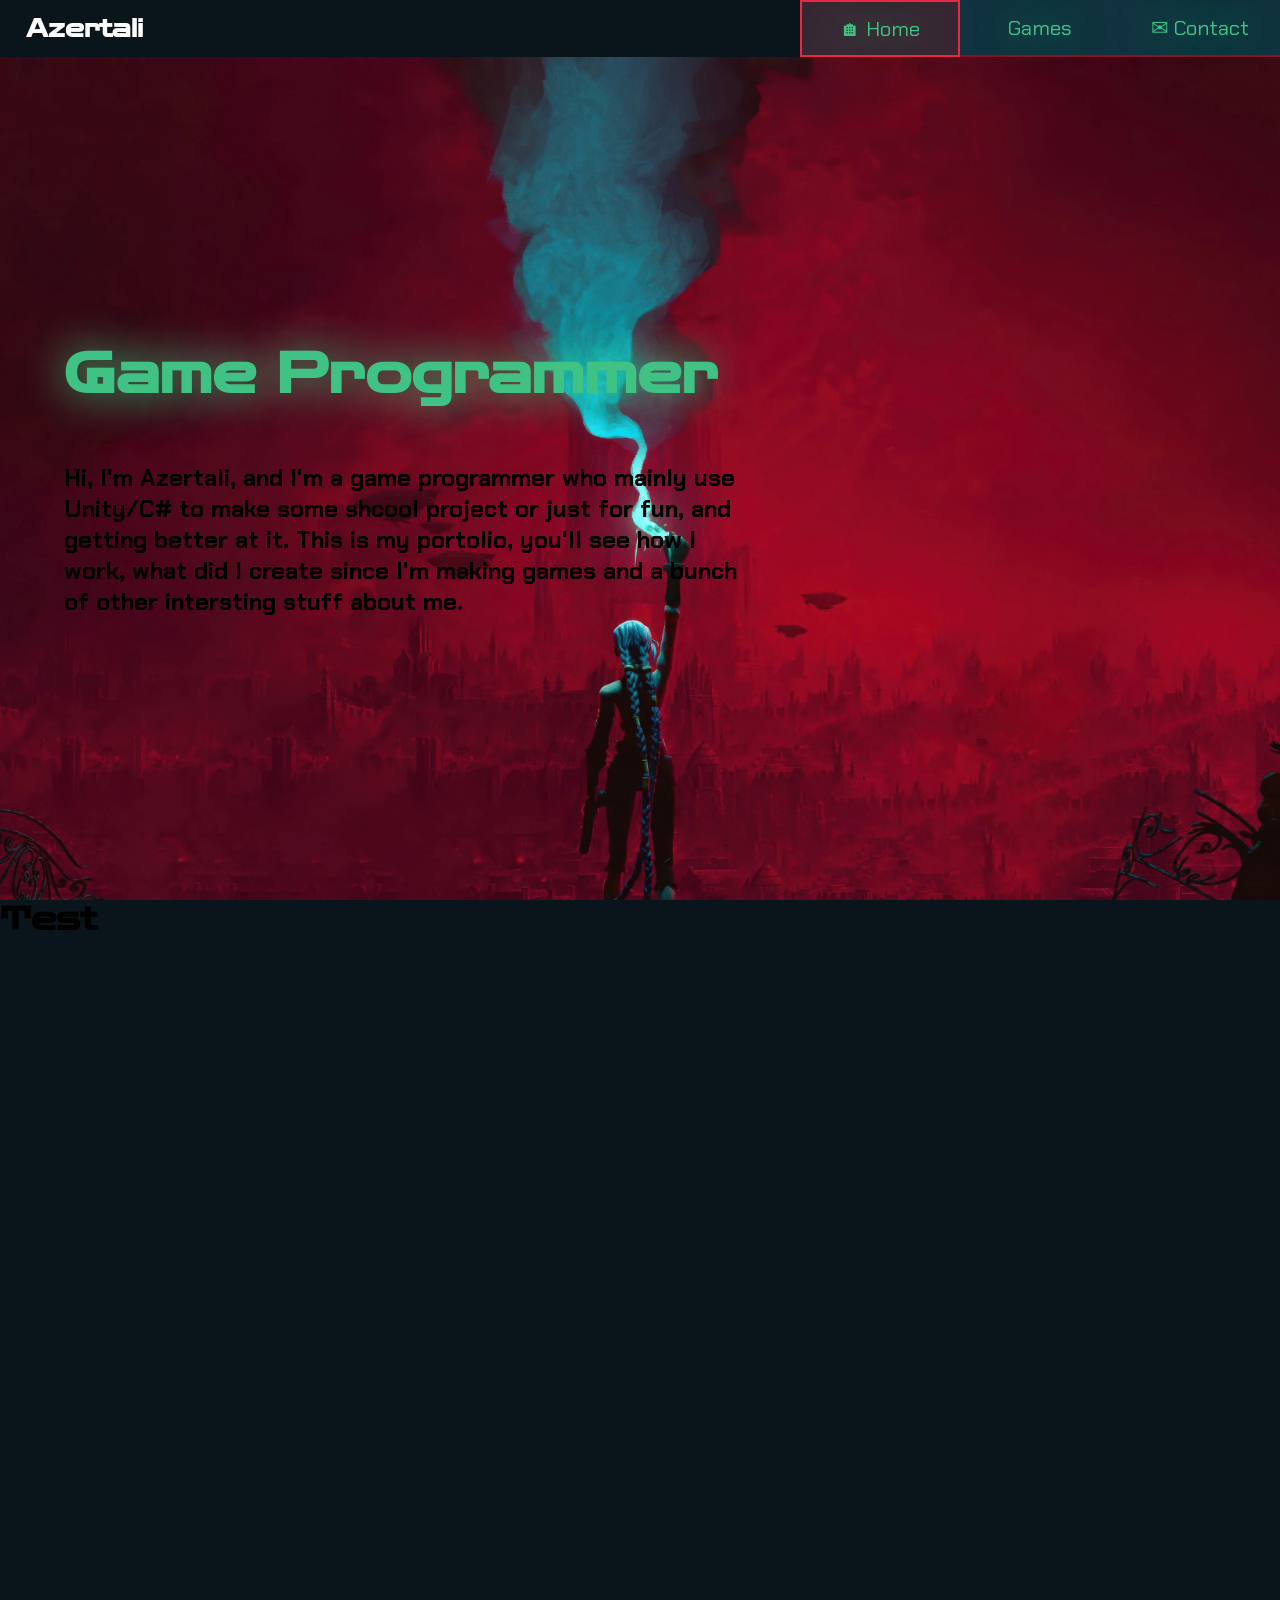
==== index.html @ 94b5af96 "lot of change" ====
<!DOCTYPE html>
<html lang="en">
<head>
    <meta charset="UTF-8">
    <meta name="viewport" content="width=device-width, initial-scale=1.0">
    <link rel="preconnect" href="https://fonts.googleapis.com">
    <link rel="preconnect" href="https://fonts.gstatic.com" crossorigin>
    <link href="https://fonts.googleapis.com/css2?family=Chakra+Petch:ital,wght@0,300;0,400;0,500;0,600;0,700;1,300;1,400;1,500;1,600;1,700&family=Zen+Dots&display=swap" rel="stylesheet">
    <link rel="stylesheet" href="style.css">
    <title>Portfolio</title>
</head>
<body>
    <header class="header">
        <nav class="navbar">
            <div class="navbar-content">
                <div class="name">
                    <h1>Azertali</h1>
                </div>
                <div class="links-buttons">
                    <a class="link-button current-link" href="index.html">🏠︎ Home</a>
                    <a class="link-button" href="project.html">Games</a>
                    <a class="link-button" href="contact.html">✉ Contact</a>
                </div>
            </div>
        </nav>
        <div class="hero">
            <div class="hero-content">
                <div class="paragraph">
                    <h1>Game Programmer</h1><br><br><br>
                    <h2>Hi, I'm Azertali, and I'm a game programmer who mainly use Unity/C# to make some shcool project or just for fun, and getting better at it. This is my portolio, 
                        you'll see how I work, what did I create since I'm making games and a bunch of other intersting stuff about me.
                    </h2>
                </div>
            </div>
        </div>
    </header>
    <main class="main">
        <h1 class="test">Test</h1>
    </main>
    <!-- <footer class="footer">

    </footer> -->
</body>
</html>
---- style.css ----
* {
    box-sizing: border-box;
    margin: 0;
    padding: 0;
}

a{
    font-size: 1.3rem;
    font-family: "Chakra Petch";
    cursor: pointer;
}

h1{
    font-family: "Zen Dots";
}

h2{
    font-family: "Chakra Petch";
}

p{
    font-family: "Chakra Petch";
}

body{
    background-color: #0A151B;
}

.header{
    display: flex;
    flex-direction: column;
    height: 100vh;
}

.navbar{
    background-color: #0A151B;
    height: 57px;
    width: 100%;
}

.navbar-content{
    padding-left: 2%;
    display: flex;
    height: 100%;
    gap: 1.5rem;
}

.navbar-content .name{
    color: white;
    display: flex;
    align-items: center;
}

.links-buttons{
    display: flex;
    margin-left: auto;
}

.links-buttons a{
    color: #3fc283;  
    text-shadow: rgba(63,194,131,0.95) 0px 0px 40px; 
}

.link-button{
    display: flex;
    background-color: #11323F;
    width: 8rem;
    justify-content: center;
    align-items: center;
    transition: ease 0.75s;
    text-decoration: none;
    border-bottom: 2px solid #8D1123;
}

.current-link{
    background-color: #382633;
    border: 2px solid #EC2743;
}

.link-button:hover{
    background-color: #540C16;
}

.hero{
    background-image: url(Assets/Images/Arcane.jpg);
    flex: 1;
    width: 100%;
    background-size: cover;
    background-position: center;
    background-repeat: no-repeat;
    z-index: -2;
}

.hero-content{
    display: flex;
    flex-direction: column;
    height: 100%;
    padding: 5%;
}

.hero-content .paragraph{
    width: 100%;
}

.hero-content .paragraph h1{
    font-size: 3.5rem;
    color: #3fc283;
    text-shadow: rgba(63,194,131,1) 0px 0px 45px; 
}

.main{
    height: 150vh;
    background-color: #0A151B;
}

html{
    font-size: 40%;
}

@media (min-width: 768px){
    html{
        font-size: 75%;
    }

    .hero-content{
        flex-direction: row;
        align-items: center;
    }

    .hero-content .paragraph{
        width: 60%;
    }

    .link-button{
        width: 10rem;
    }
}

@media(min-width: 1024px){
    html{
        font-size: 100%;
    }

    .hero-content{
        flex-direction: row;
        align-items: center;
    }

    .hero-content .paragraph{
        width: 60%;
    }

    .link-button{
        width: 10rem;
    }
}
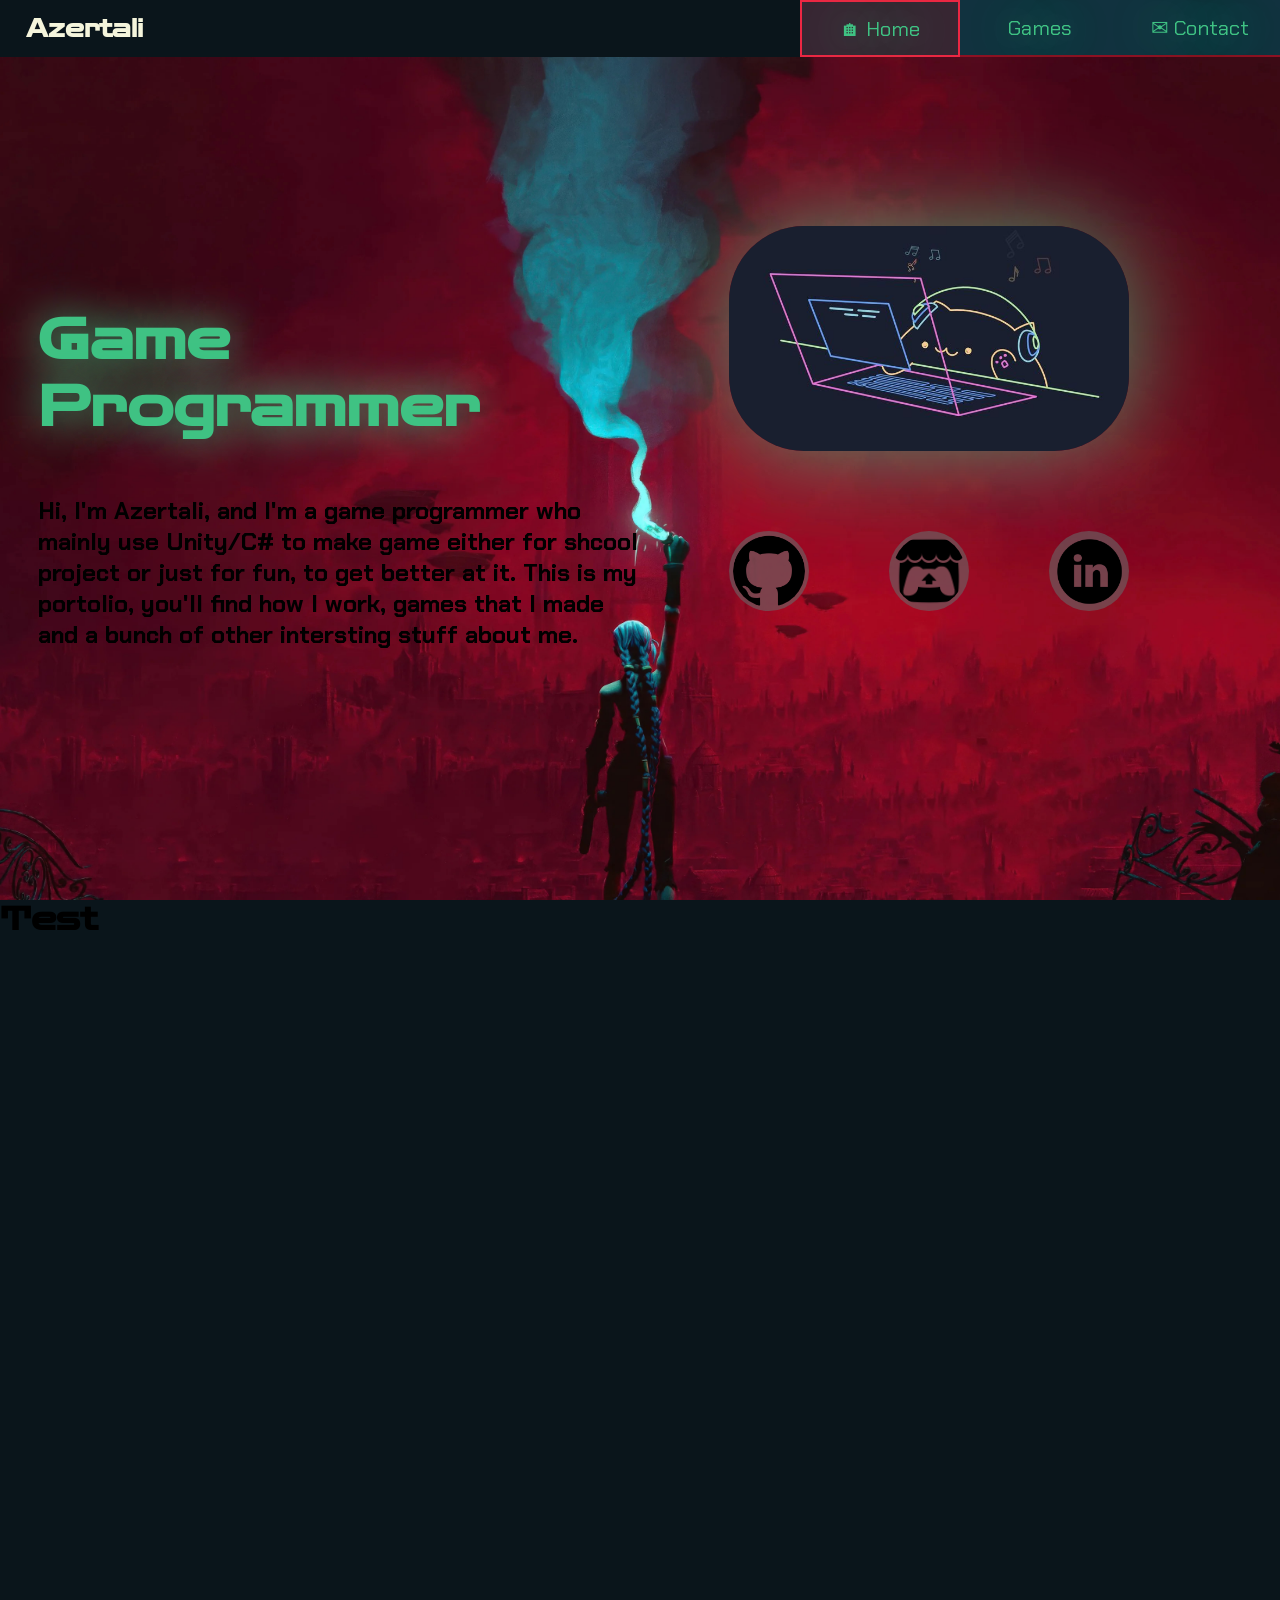
==== commit b1788f18: "hero content & stuff" ====
--- a/index.html
+++ b/index.html
@@ -27,9 +27,17 @@
             <div class="hero-content">
                 <div class="paragraph">
                     <h1>Game Programmer</h1><br><br><br>
-                    <h2>Hi, I'm Azertali, and I'm a game programmer who mainly use Unity/C# to make some shcool project or just for fun, and getting better at it. This is my portolio, 
-                        you'll see how I work, what did I create since I'm making games and a bunch of other intersting stuff about me.
+                    <h2>Hi, I'm Azertali, and I'm a game programmer who mainly use Unity/C# to make game either for shcool project or just for fun, to get better at it. This is my portolio, 
+                        you'll find how I work, games that I made and a bunch of other intersting stuff about me.
                     </h2>
+                </div>
+                <div class="myself">
+                    <img class="pfp" src="Assets/Images/bongo-cat.jpg" alt="Profil">
+                    <div class="social-links">
+                        <a href="https://github.com/Azertali" target="_blank"><img class="social-image" src="Assets/Images/github.png" alt="github"></a>
+                        <a href="https://azertali.itch.io/" target="_blank"><img class="social-image" src="Assets/Images/itchio.png" alt="itchio"></a>
+                        <a href="https://www.linkedin.com/in/baptiste-gilbert-80a3213a5" target="_blank"><img class="social-image" src="Assets/Images/Linkedin.png" alt="linkedin"></a>
+                    </div>
                 </div>
             </div>
         </div>
--- a/style.css
+++ b/style.css
@@ -8,6 +8,7 @@
     font-size: 1.3rem;
     font-family: "Chakra Petch";
     cursor: pointer;
+    text-decoration: none;
 }
 
 h1{
@@ -46,7 +47,7 @@
 }
 
 .navbar-content .name{
-    color: white;
+    color: beige;
     display: flex;
     align-items: center;
 }
@@ -68,7 +69,6 @@
     justify-content: center;
     align-items: center;
     transition: ease 0.75s;
-    text-decoration: none;
     border-bottom: 2px solid #8D1123;
 }
 
@@ -88,14 +88,15 @@
     background-size: cover;
     background-position: center;
     background-repeat: no-repeat;
-    z-index: -2;
+
 }
 
 .hero-content{
     display: flex;
     flex-direction: column;
     height: 100%;
-    padding: 5%;
+    padding: 3%;
+    gap: 15rem;
 }
 
 .hero-content .paragraph{
@@ -108,8 +109,50 @@
     text-shadow: rgba(63,194,131,1) 0px 0px 45px; 
 }
 
+.hero-content .paragraph h2{
+    
+}
+
+.hero-content .myself{
+    display: flex;
+    flex-direction: column;
+    gap: 5rem;
+    align-items: center;
+    width: 100%;
+    margin-bottom: 10%;
+}
+
+.pfp{
+    border-radius: 75px;
+    width: 25rem;
+    box-shadow: rgba(63,194,131,0.75) 0px 0px 100px;
+}
+
+.social-links{
+    display: flex;
+    justify-content: center;
+    gap: 5rem;
+}
+
+.social-image{
+    display: flex;
+    justify-content: center;
+    background-color: rgb(104, 104, 104, 0.6);
+    border-radius: 100%;
+    width: 5rem;
+    padding: 5%;
+    transition: ease 0.5s;
+    z-index: 100;
+}
+
+.social-image:hover{
+    background-color: #3fc283;
+    box-shadow: rgba(63,194,131,1) 0px 0px 45px;
+}
+
 .main{
     height: 150vh;
+    width: 100%;
     background-color: #0A151B;
 }
 
@@ -125,11 +168,16 @@
     .hero-content{
         flex-direction: row;
         align-items: center;
+        gap: 3rem;
     }
 
     .hero-content .paragraph{
-        width: 60%;
-    }
+        width: 50%;
+    }
+
+    .hero-content .myself{
+        width: 40%;
+    }   
 
     .link-button{
         width: 10rem;
@@ -144,11 +192,16 @@
     .hero-content{
         flex-direction: row;
         align-items: center;
+        gap: 3rem;
     }
 
     .hero-content .paragraph{
-        width: 60%;
-    }
+        width: 50%;
+    }
+
+    .hero-content .myself{
+        width: 40%;
+    }   
 
     .link-button{
         width: 10rem;
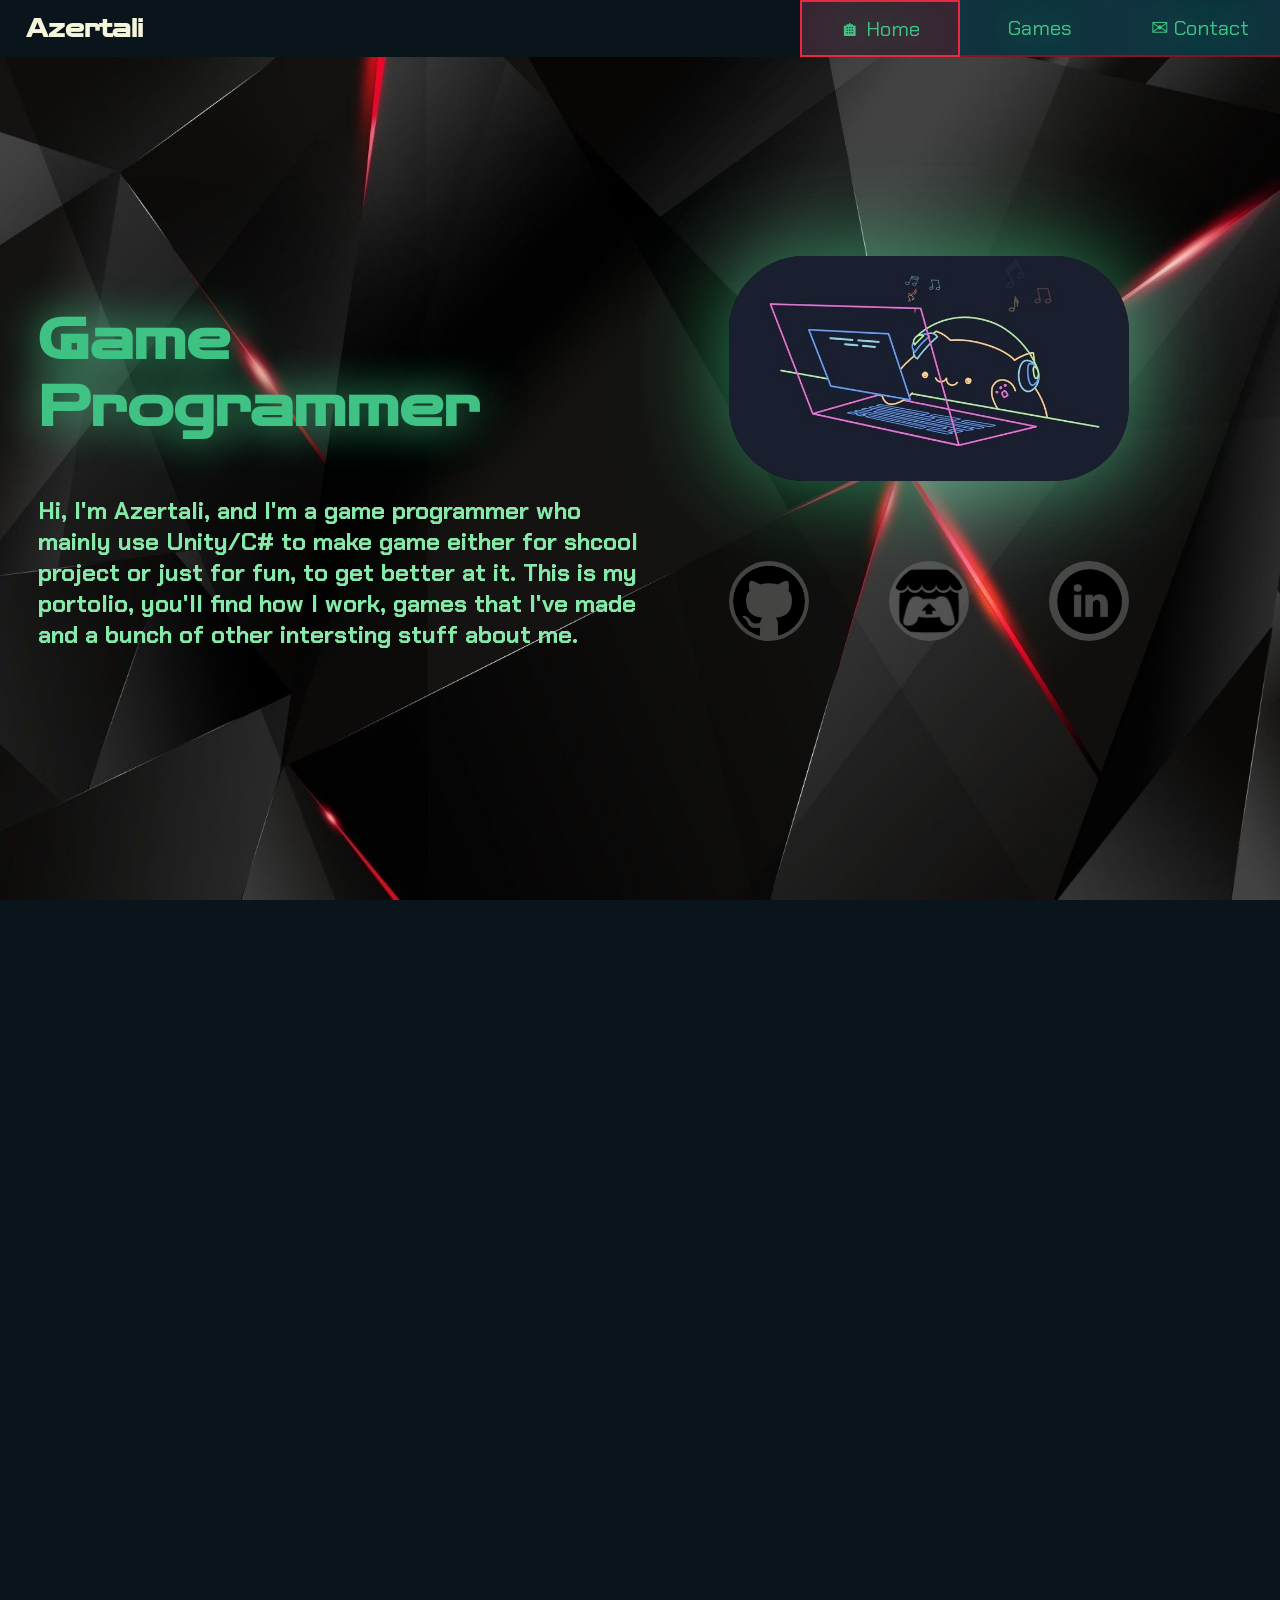
==== commit 53ab52c1: "petit changement" ====
--- a/index.html
+++ b/index.html
@@ -28,7 +28,7 @@
                 <div class="paragraph">
                     <h1>Game Programmer</h1><br><br><br>
                     <h2>Hi, I'm Azertali, and I'm a game programmer who mainly use Unity/C# to make game either for shcool project or just for fun, to get better at it. This is my portolio, 
-                        you'll find how I work, games that I made and a bunch of other intersting stuff about me.
+                        you'll find how I work, games that I've made and a bunch of other intersting stuff about me.
                     </h2>
                 </div>
                 <div class="myself">
@@ -43,7 +43,9 @@
         </div>
     </header>
     <main class="main">
-        <h1 class="test">Test</h1>
+        <div class="main-content">
+
+        </div>
     </main>
     <!-- <footer class="footer">
 
--- a/style.css
+++ b/style.css
@@ -82,7 +82,7 @@
 }
 
 .hero{
-    background-image: url(Assets/Images/Arcane.jpg);
+    background-image: url(Assets/Images/background.jpg);
     flex: 1;
     width: 100%;
     background-size: cover;
@@ -96,7 +96,7 @@
     flex-direction: column;
     height: 100%;
     padding: 3%;
-    gap: 15rem;
+    gap: 8rem;
 }
 
 .hero-content .paragraph{
@@ -110,7 +110,7 @@
 }
 
 .hero-content .paragraph h2{
-    
+    color: #87E9A9;
 }
 
 .hero-content .myself{
@@ -119,7 +119,7 @@
     gap: 5rem;
     align-items: center;
     width: 100%;
-    margin-bottom: 10%;
+    margin-bottom: 5%;
 }
 
 .pfp{
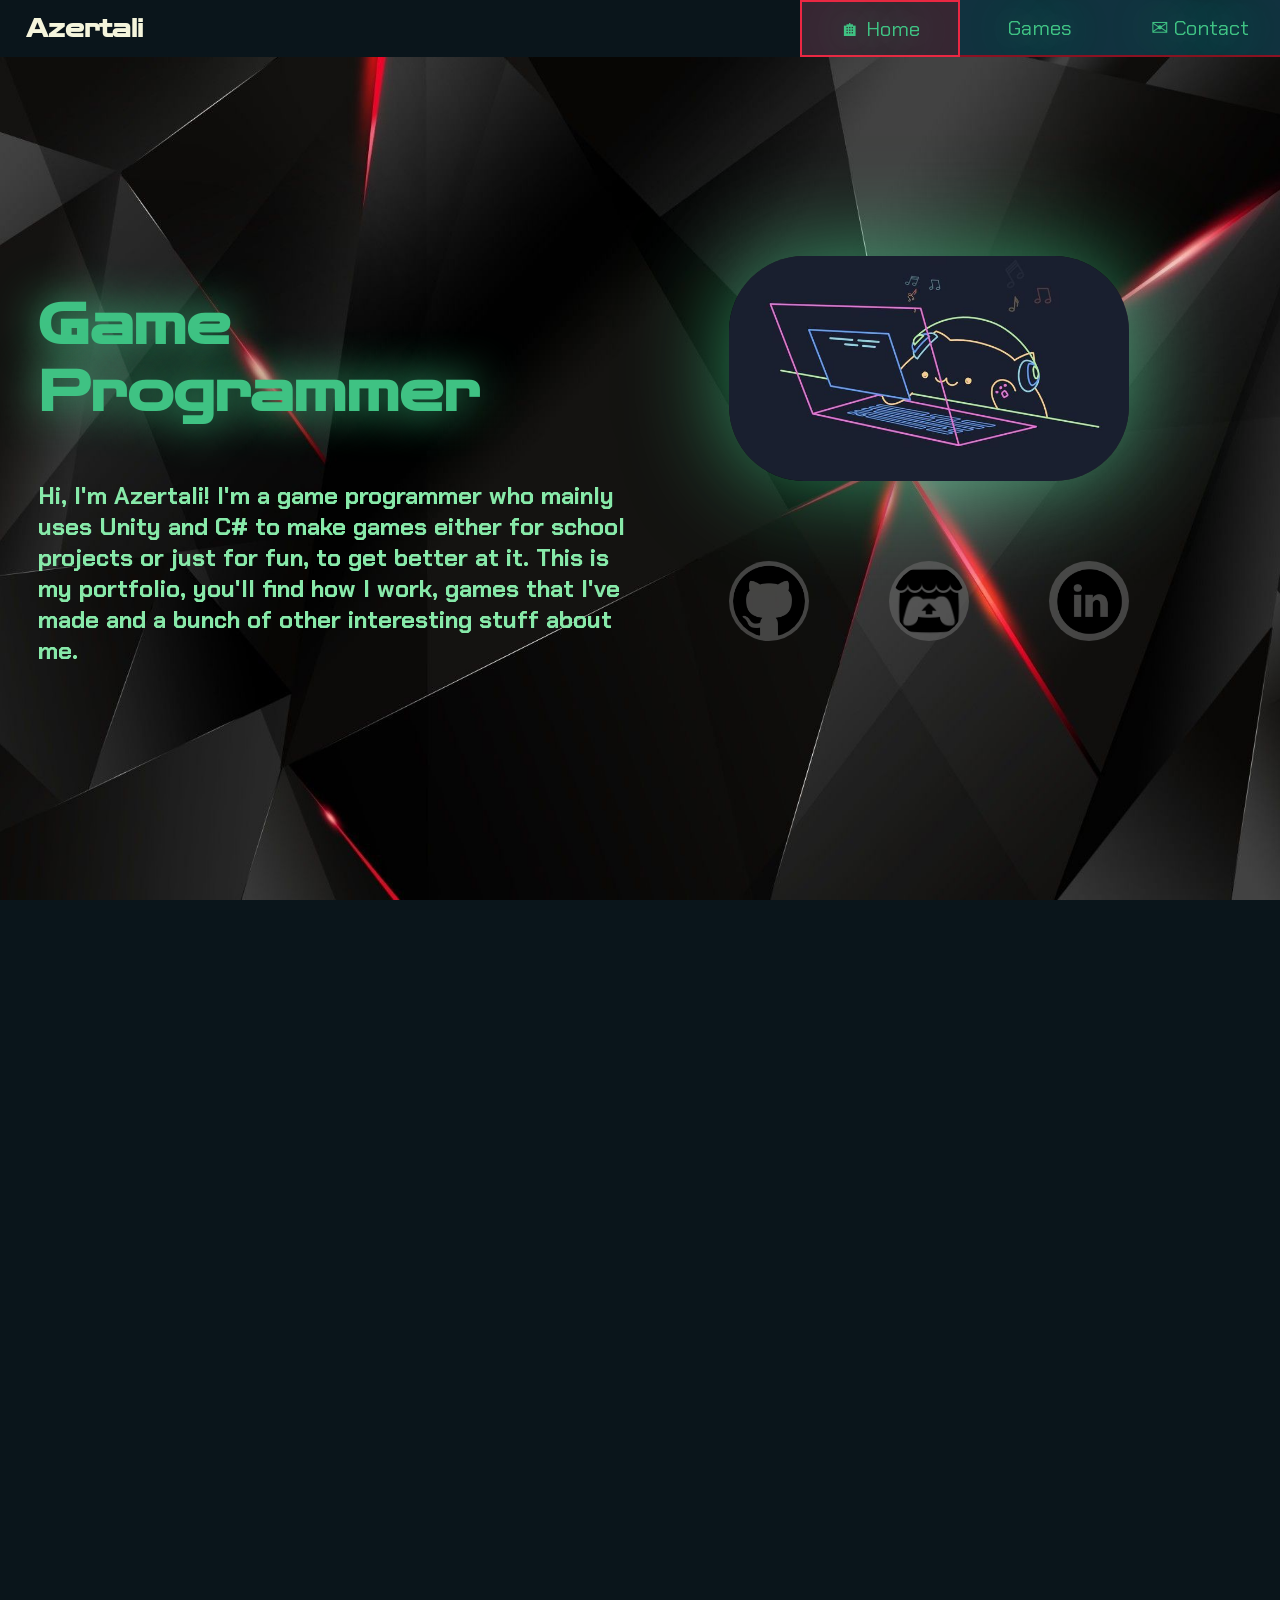
==== commit 5be4419b: "text" ====
--- a/index.html
+++ b/index.html
@@ -27,8 +27,8 @@
             <div class="hero-content">
                 <div class="paragraph">
                     <h1>Game Programmer</h1><br><br><br>
-                    <h2>Hi, I'm Azertali, and I'm a game programmer who mainly use Unity/C# to make game either for shcool project or just for fun, to get better at it. This is my portolio, 
-                        you'll find how I work, games that I've made and a bunch of other intersting stuff about me.
+                    <h2>Hi, I'm Azertali! I'm a game programmer who mainly uses Unity and C# to make games either for school projects or just for fun, to get better at it. This is my portfolio, 
+                        you'll find how I work, games that I've made and a bunch of other interesting stuff about me.
                     </h2>
                 </div>
                 <div class="myself">
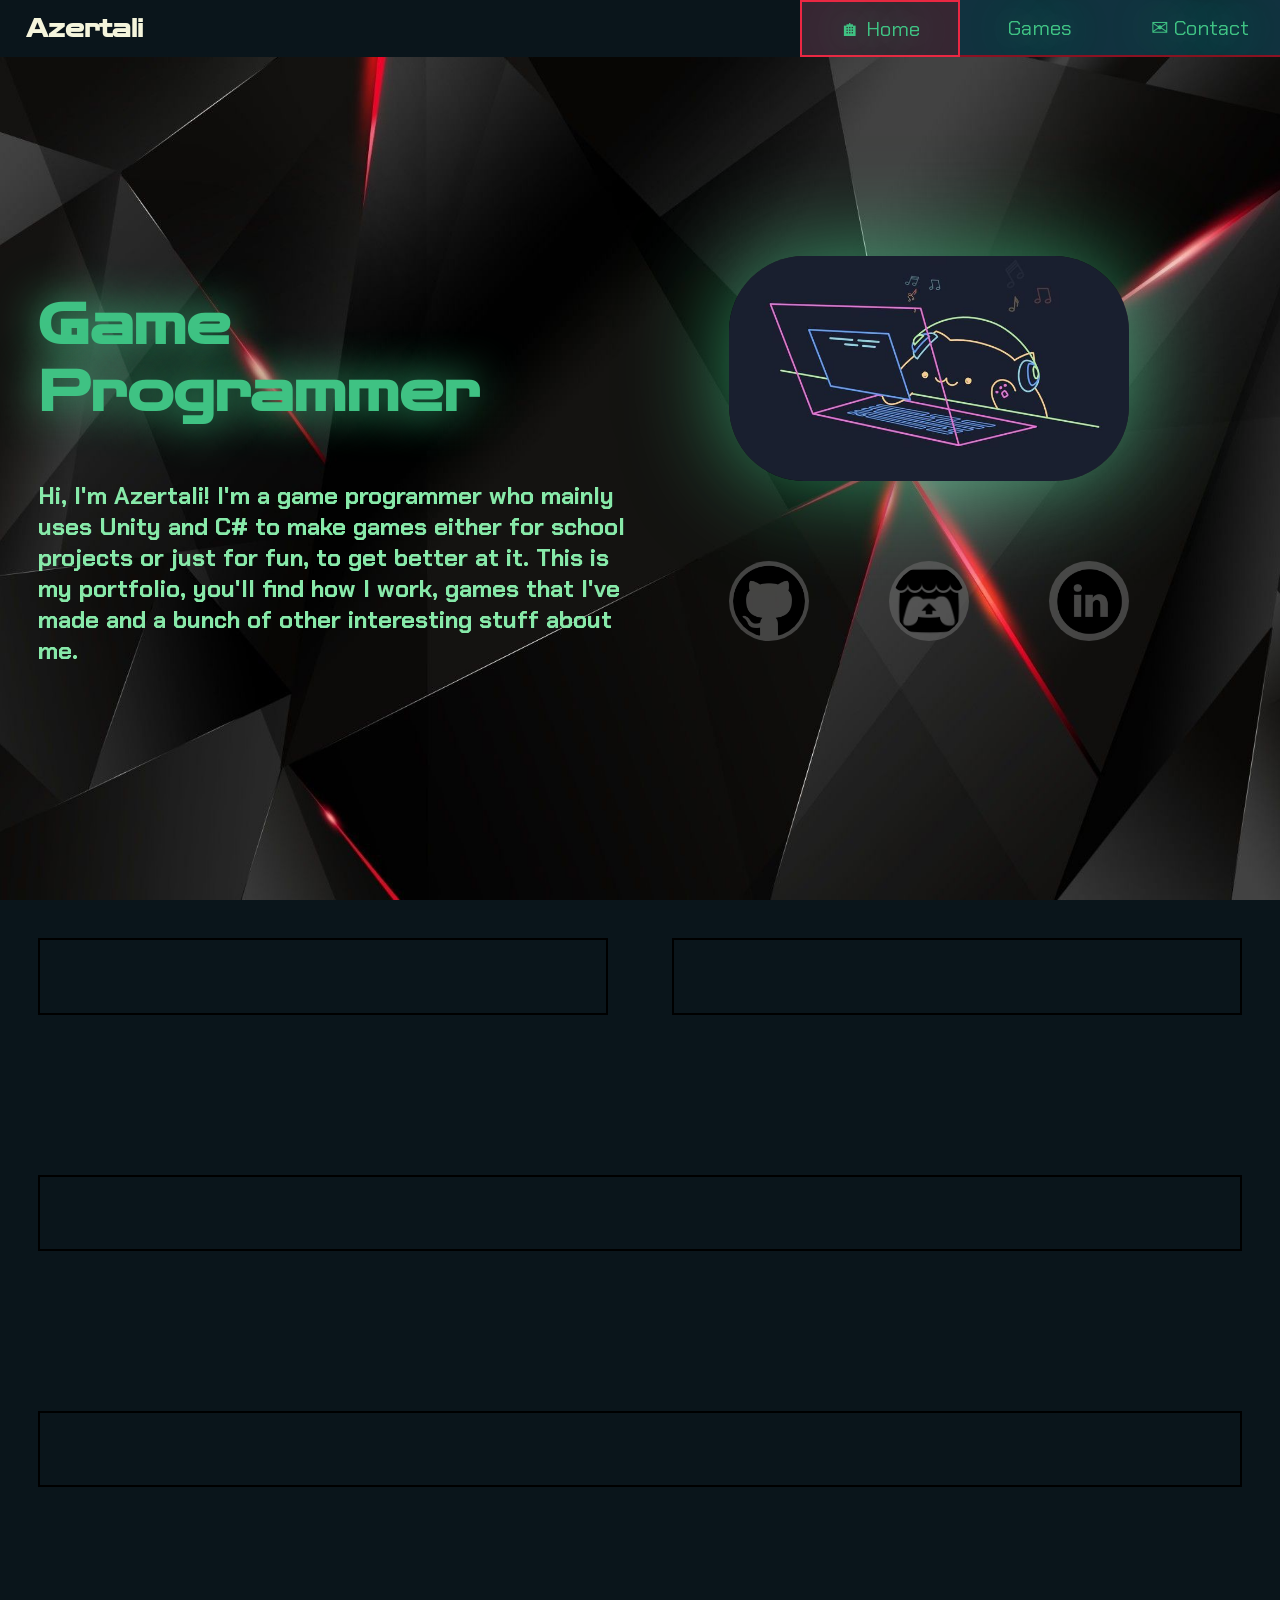
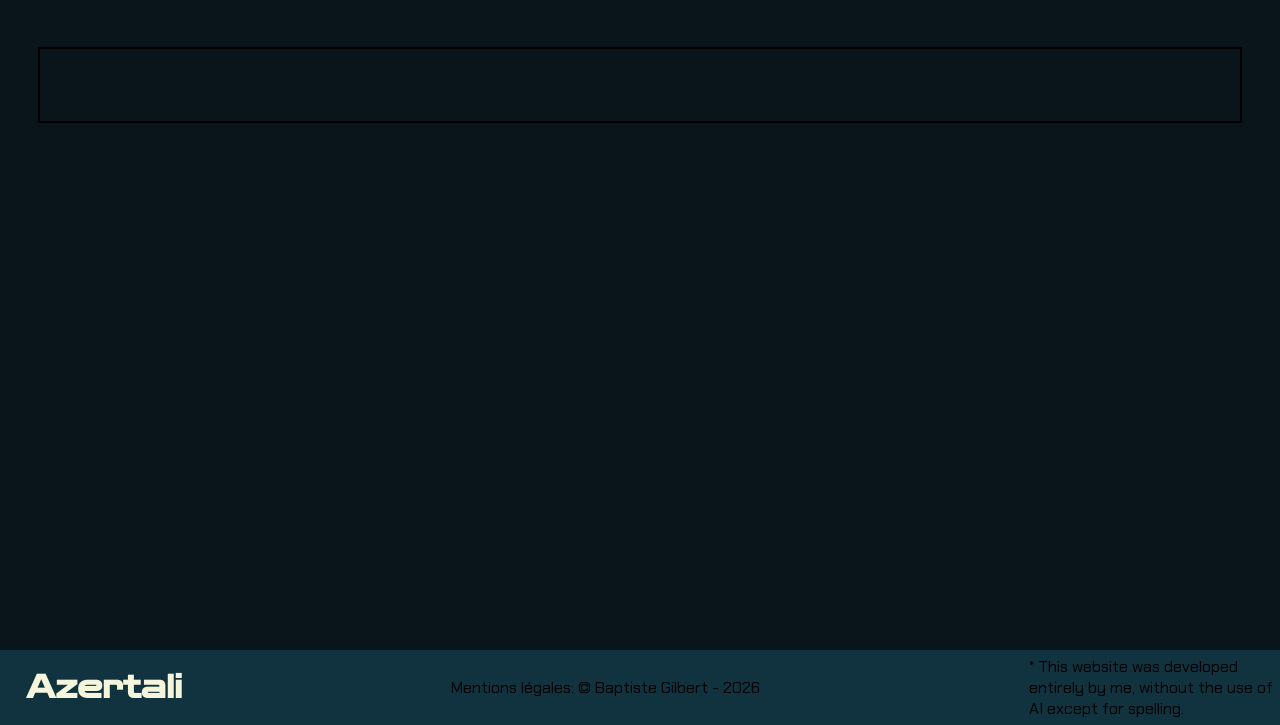
==== commit 1d5a420f: "main content & footer" ====
--- a/index.html
+++ b/index.html
@@ -31,7 +31,7 @@
                         you'll find how I work, games that I've made and a bunch of other interesting stuff about me.
                     </h2>
                 </div>
-                <div class="myself">
+                <div class="social">
                     <img class="pfp" src="Assets/Images/bongo-cat.jpg" alt="Profil">
                     <div class="social-links">
                         <a href="https://github.com/Azertali" target="_blank"><img class="social-image" src="Assets/Images/github.png" alt="github"></a>
@@ -44,11 +44,40 @@
     </header>
     <main class="main">
         <div class="main-content">
+            <div class="myself">
+                <div class="about-me">
 
+                </div>
+                <div class="skills">
+
+                </div>
+            </div>
+            <div class="feature-projects">
+
+            </div>
+            <div class="current-projects">
+
+            </div>
+            <div class="connect">
+
+            </div>
         </div>
     </main>
-    <!-- <footer class="footer">
-
-    </footer> -->
+    <footer class="footer">
+        <div class="footer-content">
+            <div class="name">
+                <h1>Azertali</h1>
+            </div>
+            <div class="legal">
+                <p><a>Mentions légales: </a> © Baptiste Gilbert  -  2026</p>
+                <!-- Éditeur : Ce site est édité à titre personnel par [Votre Prénom] [Votre Nom]. Conformément à l'article 6, III, 2° de la loi n° 2004-575 du 21 juin 2004 (LCEN), 
+                l'auteur a choisi de préserver son anonymat concernant ses coordonnées personnelles.
+                Hébergeur : Ce site est hébergé par [Nom de l'hébergeur] – [Adresse de l'hébergeur] – [Téléphone ou Lien de contact de l'hébergeur]. -->
+            </div>
+            <div class="made">
+                <p>* This website was developed entirely by me, without the use of AI except for spelling.</p>
+            </div>
+        </div>
+    </footer>
 </body>
 </html>
--- a/style.css
+++ b/style.css
@@ -113,7 +113,7 @@
     color: #87E9A9;
 }
 
-.hero-content .myself{
+.hero-content .social{
     display: flex;
     flex-direction: column;
     gap: 5rem;
@@ -156,6 +156,95 @@
     background-color: #0A151B;
 }
 
+.main-content{
+    display: flex;
+    flex-direction: column;
+    gap: 10rem;
+    height: 100%;
+    padding: 3%;
+}
+
+.myself{
+    display: flex;
+    flex-direction: column;
+    gap: 4rem;
+}
+
+.about-me{
+    border: 2px solid black;
+    flex-grow: 1;
+    max-width: 100%;
+    min-width: 45%;
+    padding: 3%;
+}
+
+.skills{
+    border: 2px solid black;
+    flex-grow: 1;
+    max-width: 100%;
+    min-width: 45%;
+    padding: 3%;
+}
+
+.feature-projects{
+    border: 2px solid black;
+    width: 100%;
+    padding: 3%;
+}
+
+.current-projects{
+    border: 2px solid black;
+    width: 100%;
+    padding: 3%;
+}
+
+.connect{
+    border: 2px solid black;
+    width: 100%;
+    padding: 3%;
+}
+
+.footer{
+    height: 75px;
+    width: 100%;
+    background-color: #11323F;
+}
+
+.footer-content{
+    padding-left: 2%;
+
+    display: flex;
+    justify-content: space-between;
+    height: 100%;
+    gap: 1.5rem;
+}
+
+.footer-content .name{
+    color: beige;
+    display: flex;
+    align-items: center;
+}
+
+.footer-content .legal{
+    display: flex;
+    align-items: center;
+}
+
+.footer-content .legal a{
+    font-size: 1rem;
+}
+
+.footer-content .legal a:hover{
+    font-size: 1rem;
+    text-decoration: underline;
+}
+
+.footer-content .made{
+    display: flex;
+    align-items: center;
+    max-width: 20%;
+}
+
 html{
     font-size: 40%;
 }
@@ -175,13 +264,19 @@
         width: 50%;
     }
 
-    .hero-content .myself{
+    .hero-content .social{
         width: 40%;
     }   
 
     .link-button{
         width: 10rem;
     }
+
+    .myself{
+    flex-direction: row;
+    gap: 4rem;
+    }
+    
 }
 
 @media(min-width: 1024px){
@@ -199,11 +294,16 @@
         width: 50%;
     }
 
-    .hero-content .myself{
+    .hero-content .social{
         width: 40%;
     }   
 
     .link-button{
         width: 10rem;
     }
+
+    .myself{
+    flex-direction: row;
+    gap: 4rem;
+    }
 }
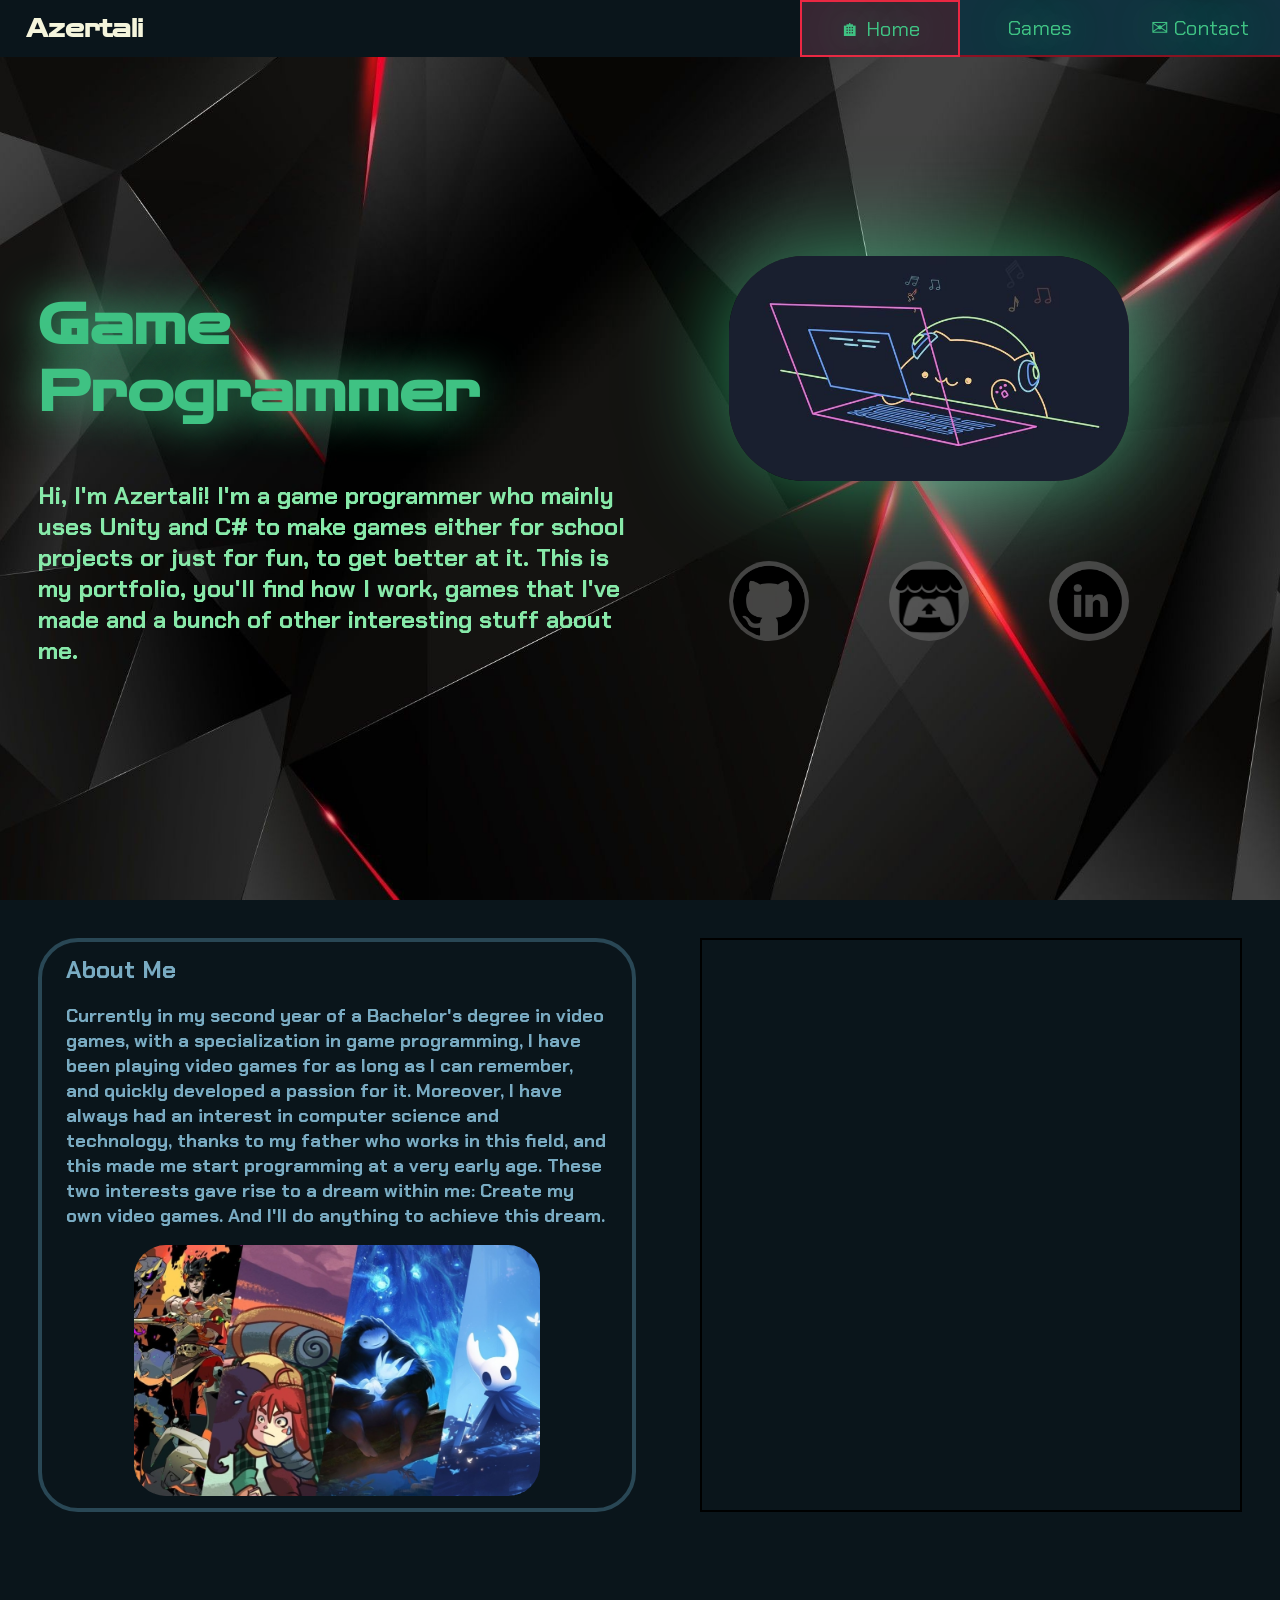
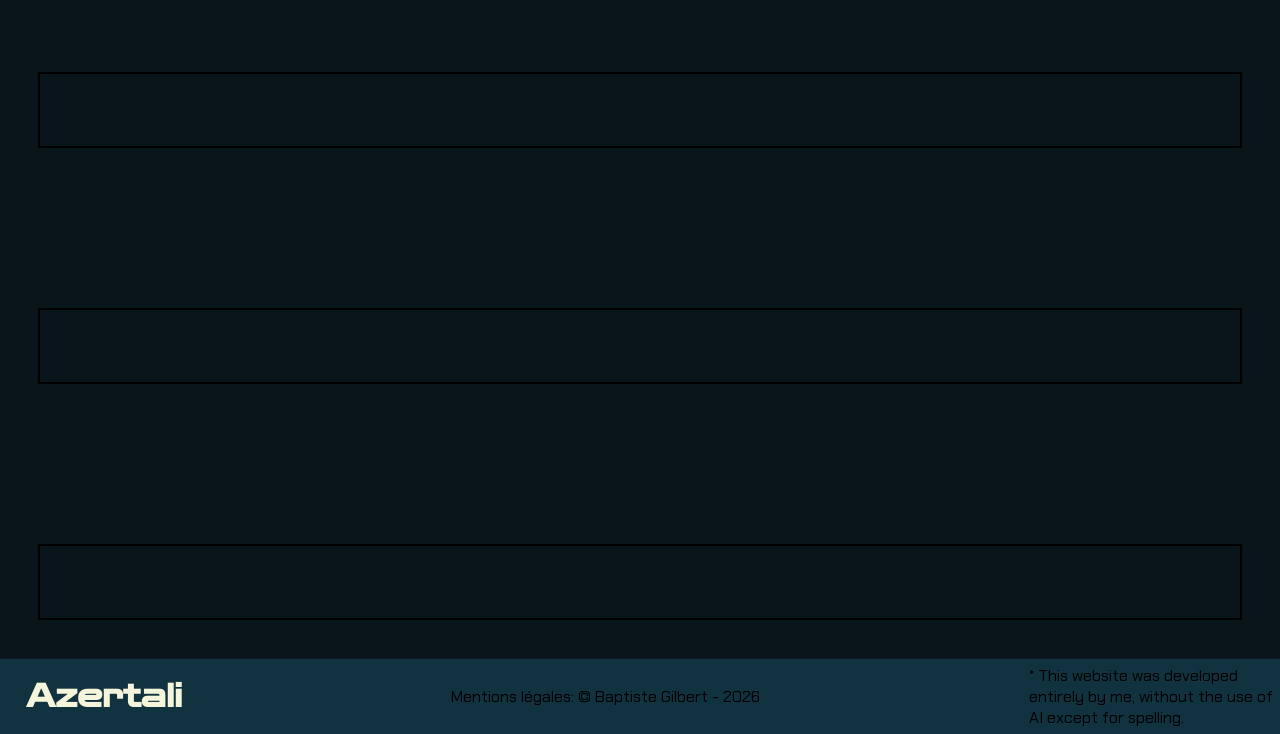
==== commit d4a0dd9e: "ajout about me" ====
--- a/index.html
+++ b/index.html
@@ -46,7 +46,17 @@
         <div class="main-content">
             <div class="myself">
                 <div class="about-me">
-
+                    <div class="content">
+                        <div class="title">
+                            <h2>About Me</h2><br>
+                        </div>
+                        <div class="paragraph">
+                            <h3>Currently in my second year of a Bachelor's degree in video games, with a specialization in game programming, I have been playing video games for as long as I can remember, 
+                                and quickly developed a passion for it. Moreover, I have always had an interest in computer science and technology, thanks to my father who works in this field, and this made me 
+                                start programming at a very early age. These two interests gave rise to a dream within me: Create my own video games. And I'll do anything to achieve this dream.</h3>
+                        </div>
+                        <img class="image" src="Assets/Images/VideoGames.png">
+                    </div>
                 </div>
                 <div class="skills">
 
--- a/style.css
+++ b/style.css
@@ -16,6 +16,10 @@
 }
 
 h2{
+    font-family: "Chakra Petch";
+}
+
+h3 {
     font-family: "Chakra Petch";
 }
 
@@ -151,7 +155,7 @@
 }
 
 .main{
-    height: 150vh;
+    height: auto;
     width: 100%;
     background-color: #0A151B;
 }
@@ -171,11 +175,36 @@
 }
 
 .about-me{
-    border: 2px solid black;
+    border: 0.25rem solid #294755;
+    border-radius: 2.5rem;
     flex-grow: 1;
     max-width: 100%;
     min-width: 45%;
-    padding: 3%;
+    padding-left: 2%;
+    padding-right: 2%;
+    padding-top: 1%;
+    padding-bottom: 1%;
+}
+
+.about-me .content{
+    display: flex;
+    flex-direction: column;
+}
+
+.about-me .content .title{
+    color: #79abc2;
+}
+
+.about-me .content .paragraph{
+    color: #79abc2;
+}
+
+.about-me .content .image{
+    border-radius: 2rem;
+    width: 75%;
+    margin-top: 3%;
+    margin-left: auto;
+    margin-right: auto;
 }
 
 .skills{
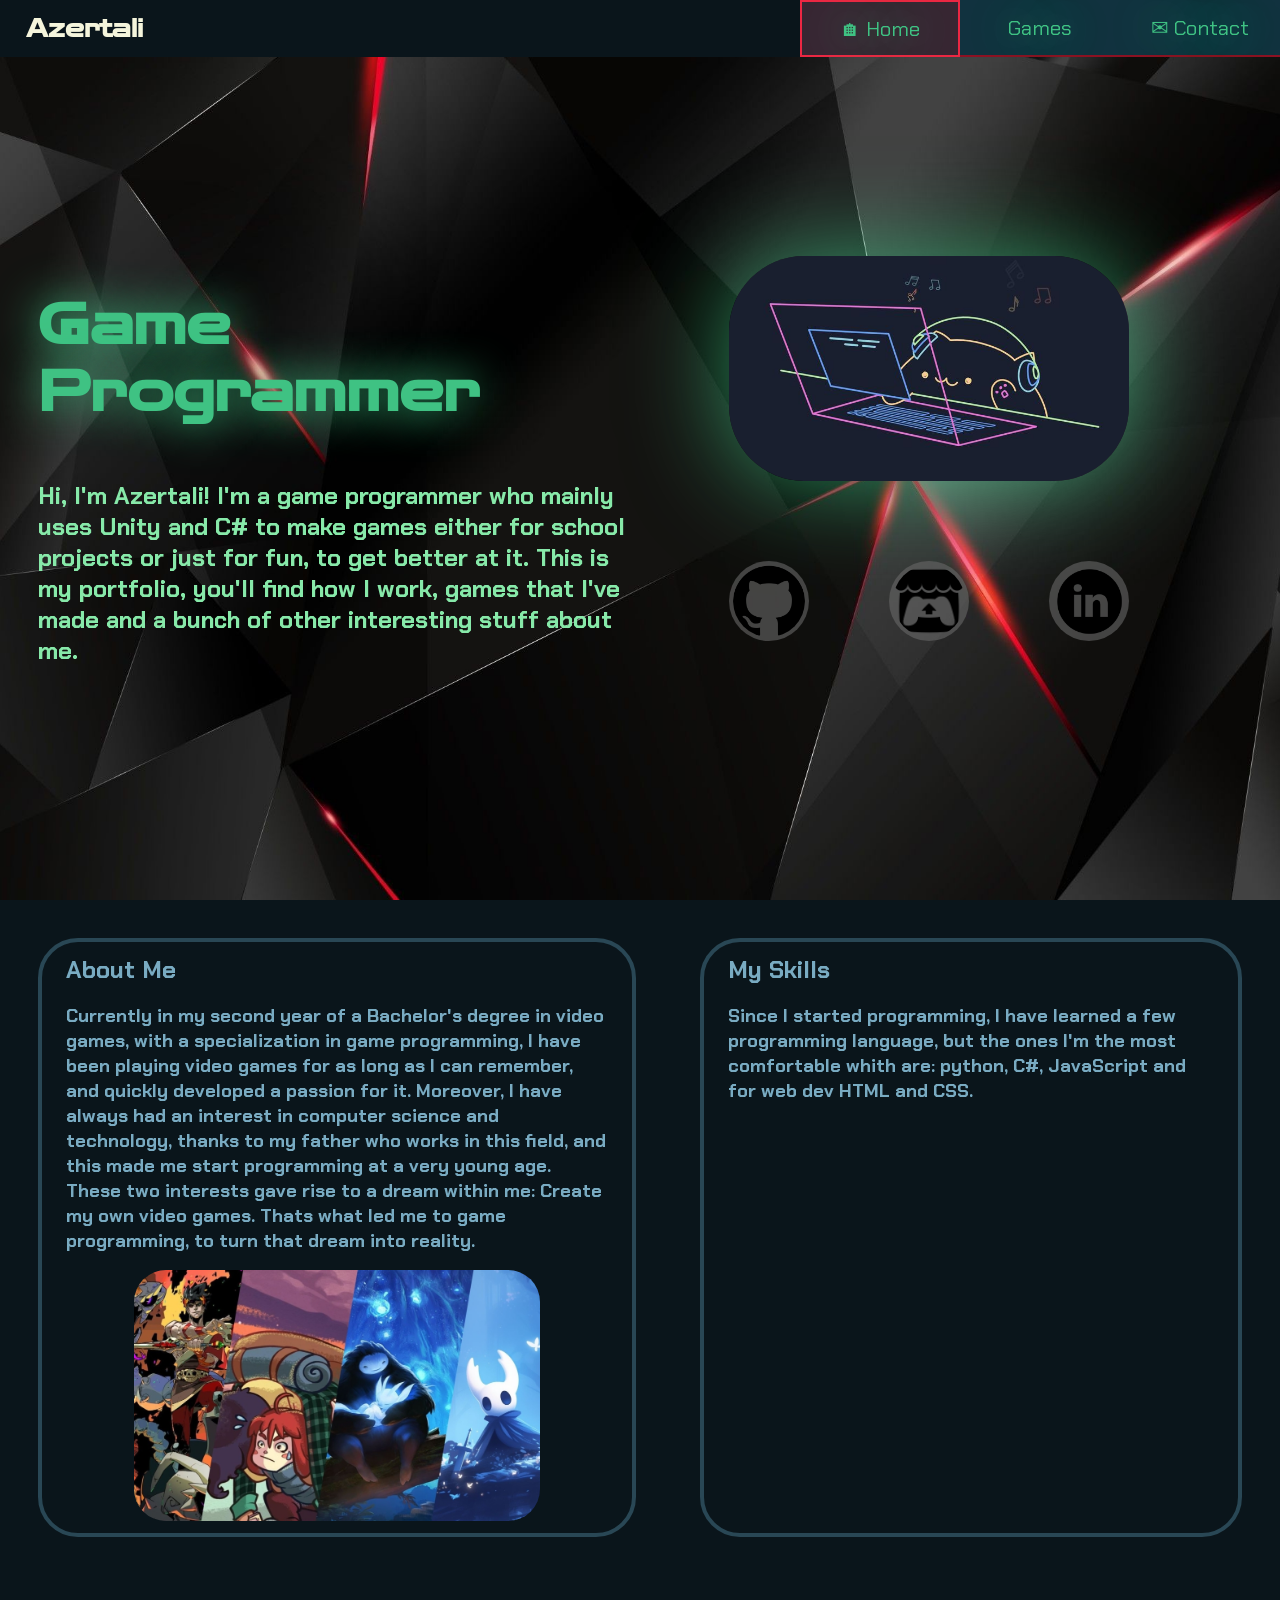
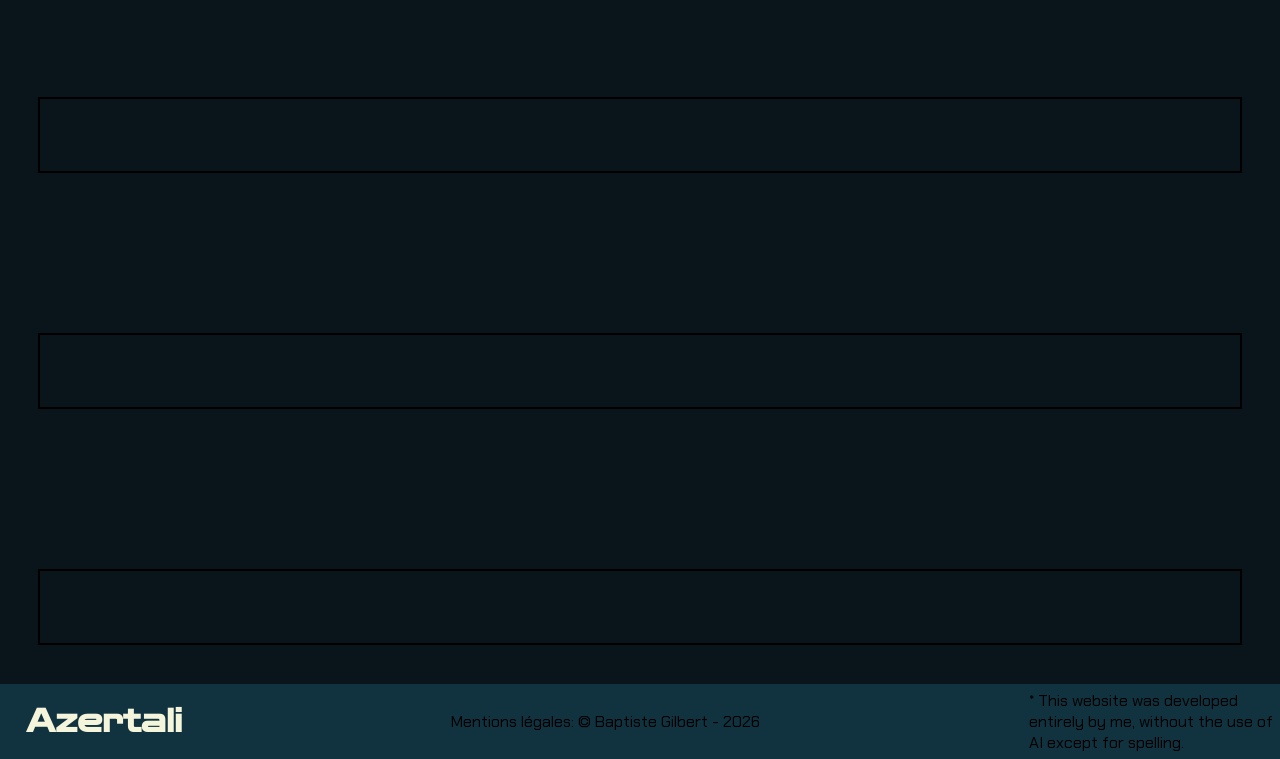
==== commit 322d6433: "Skills" ====
--- a/index.html
+++ b/index.html
@@ -53,13 +53,20 @@
                         <div class="paragraph">
                             <h3>Currently in my second year of a Bachelor's degree in video games, with a specialization in game programming, I have been playing video games for as long as I can remember, 
                                 and quickly developed a passion for it. Moreover, I have always had an interest in computer science and technology, thanks to my father who works in this field, and this made me 
-                                start programming at a very early age. These two interests gave rise to a dream within me: Create my own video games. And I'll do anything to achieve this dream.</h3>
+                                start programming at a very young age. These two interests gave rise to a dream within me: Create my own video games. Thats what led me to game programming, to turn that dream into reality.</h3>
                         </div>
                         <img class="image" src="Assets/Images/VideoGames.png">
                     </div>
                 </div>
                 <div class="skills">
-
+                    <div class="content">
+                        <div class="title">
+                            <h2>My Skills</h2><br>
+                        </div>
+                        <div class="paragraph">
+                            <h3>Since I started programming, I have learned a few programming language, but the ones I'm the most comfortable whith are: python, C#, JavaScript and for web dev HTML and CSS.</h3>
+                        </div>
+                    </div>
                 </div>
             </div>
             <div class="feature-projects">
--- a/style.css
+++ b/style.css
@@ -158,7 +158,9 @@
     height: auto;
     width: 100%;
     background-color: #0A151B;
-}
+    color: #79abc2;
+}
+
 
 .main-content{
     display: flex;
@@ -191,14 +193,6 @@
     flex-direction: column;
 }
 
-.about-me .content .title{
-    color: #79abc2;
-}
-
-.about-me .content .paragraph{
-    color: #79abc2;
-}
-
 .about-me .content .image{
     border-radius: 2rem;
     width: 75%;
@@ -208,11 +202,20 @@
 }
 
 .skills{
-    border: 2px solid black;
+    border: 0.25rem solid #294755;
+    border-radius: 2.5rem;
     flex-grow: 1;
     max-width: 100%;
     min-width: 45%;
-    padding: 3%;
+    padding-left: 2%;
+    padding-right: 2%;
+    padding-top: 1%;
+    padding-bottom: 1%;
+}
+
+.skills .content{
+    display: flex;
+    flex-direction: column;
 }
 
 .feature-projects{
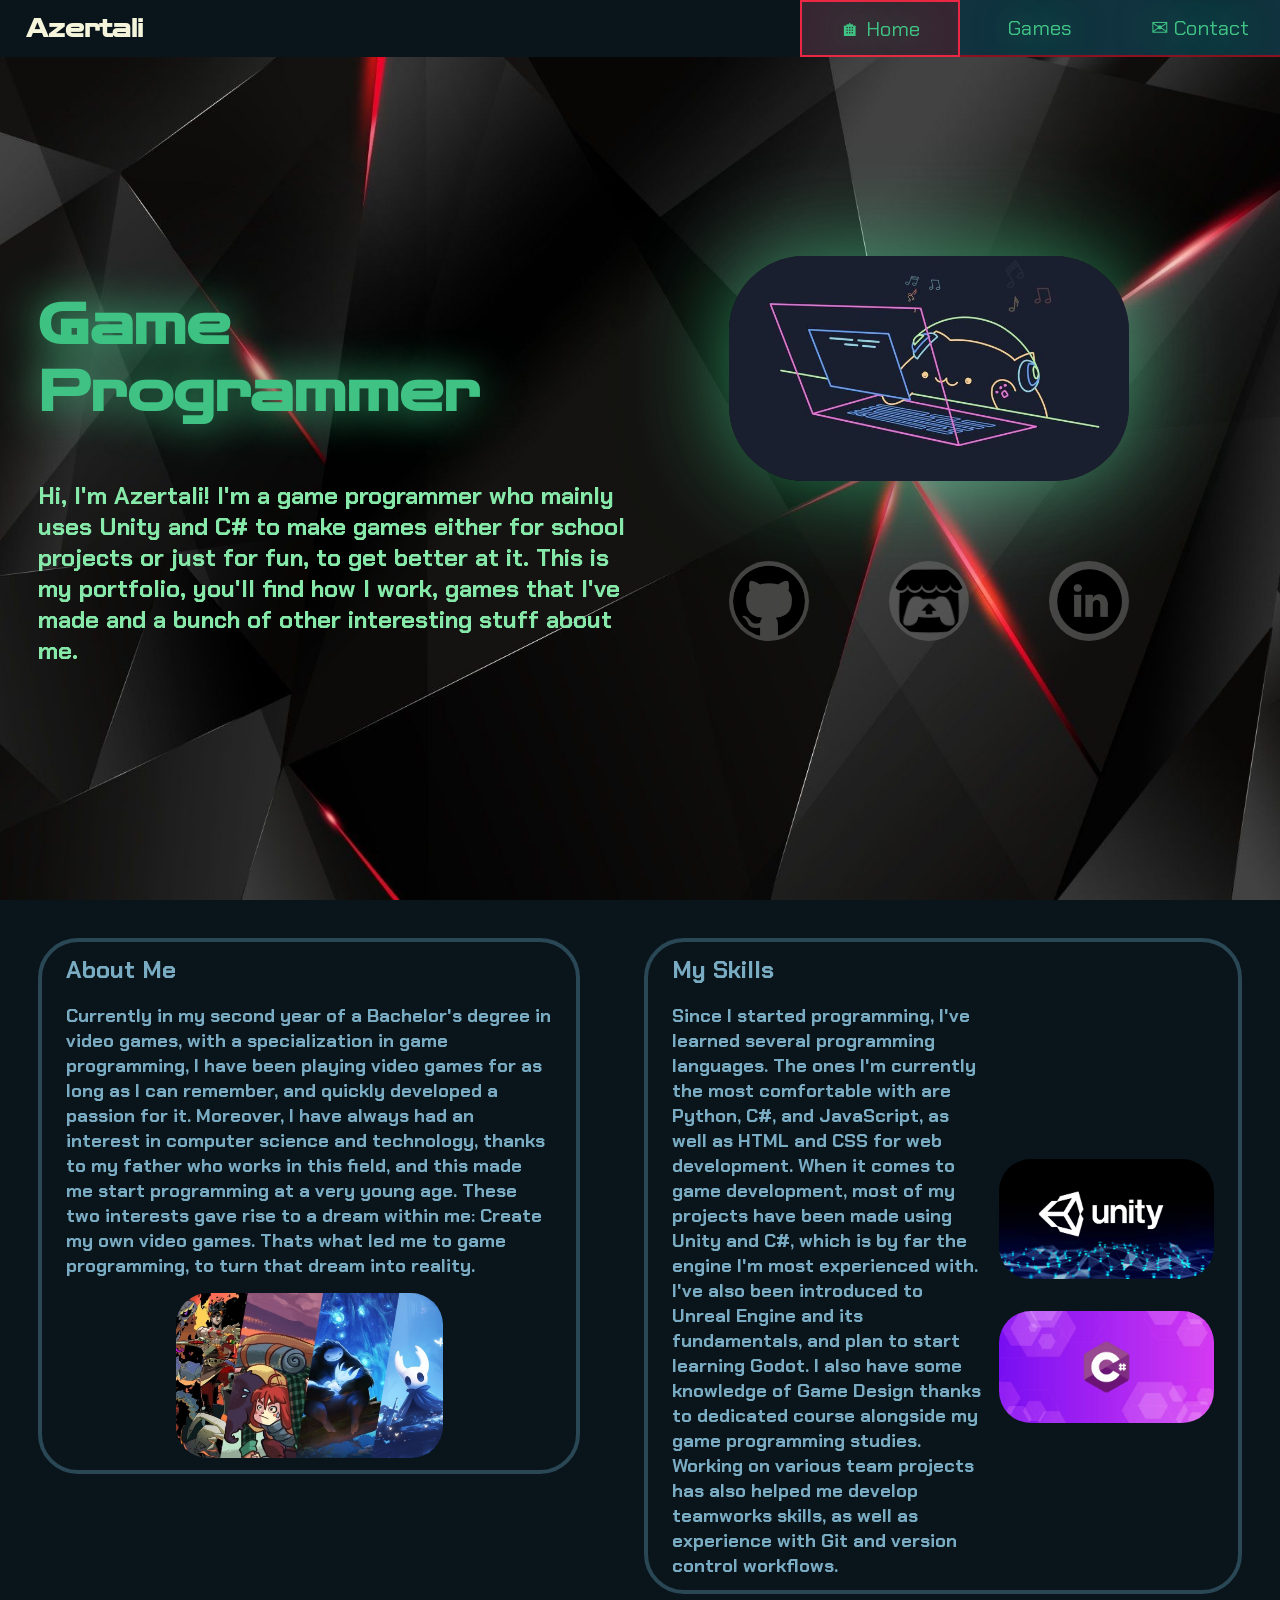
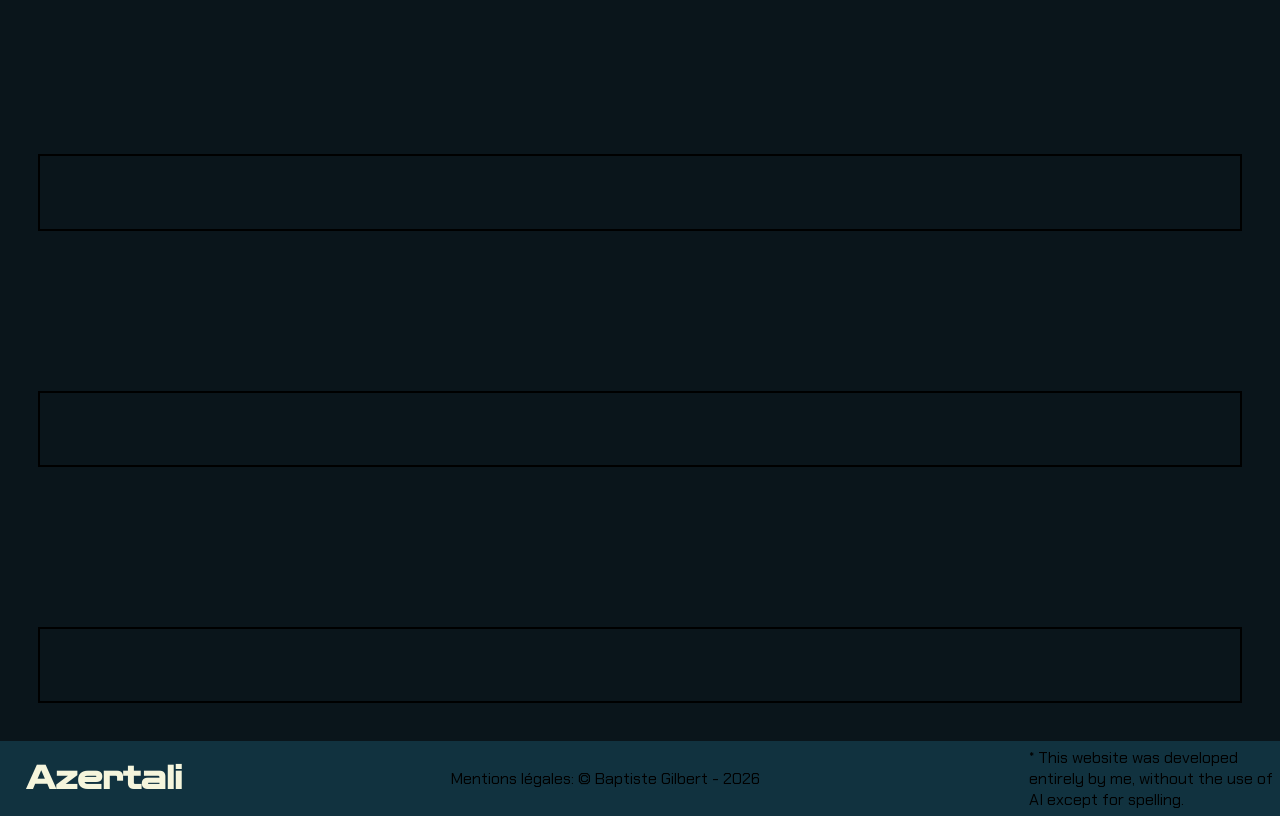
==== commit 44d69923: "skills content" ====
--- a/index.html
+++ b/index.html
@@ -46,10 +46,10 @@
         <div class="main-content">
             <div class="myself">
                 <div class="about-me">
+                    <div class="title">
+                        <h2>About Me</h2><br>
+                    </div>
                     <div class="content">
-                        <div class="title">
-                            <h2>About Me</h2><br>
-                        </div>
                         <div class="paragraph">
                             <h3>Currently in my second year of a Bachelor's degree in video games, with a specialization in game programming, I have been playing video games for as long as I can remember, 
                                 and quickly developed a passion for it. Moreover, I have always had an interest in computer science and technology, thanks to my father who works in this field, and this made me 
@@ -59,12 +59,20 @@
                     </div>
                 </div>
                 <div class="skills">
+                    <div class="title">
+                        <h2>My Skills</h2><br>
+                    </div>
                     <div class="content">
-                        <div class="title">
-                            <h2>My Skills</h2><br>
+                        <div class="paragraph">
+                            <h3>Since I started programming, I've learned several programming languages. The ones I'm currently the most comfortable with are Python, C#, and JavaScript, as well as HTML and CSS for web development.
+                                When it comes to game development, most of my projects have been made using Unity and C#, which is by far the engine I'm most experienced with. I've also been introduced to Unreal Engine and its fundamentals, 
+                                and plan to start learning Godot. I also have some knowledge of Game Design thanks to dedicated course alongside my game programming studies. Working on various team projects has also helped me develop 
+                                teamworks skills, as well as experience with Git and version control workflows.
+                            </h3>
                         </div>
-                        <div class="paragraph">
-                            <h3>Since I started programming, I have learned a few programming language, but the ones I'm the most comfortable whith are: python, C#, JavaScript and for web dev HTML and CSS.</h3>
+                        <div class="list-images">
+                            <img class="image" src="Assets/Images/Unity.jpg">
+                            <img class="image" src="Assets/Images/csharp.png">
                         </div>
                     </div>
                 </div>
--- a/style.css
+++ b/style.css
@@ -178,6 +178,7 @@
 
 .about-me{
     border: 0.25rem solid #294755;
+    height: fit-content;
     border-radius: 2.5rem;
     flex-grow: 1;
     max-width: 100%;
@@ -193,9 +194,9 @@
     flex-direction: column;
 }
 
-.about-me .content .image{
+.about-me .image{
     border-radius: 2rem;
-    width: 75%;
+    width: 55%;
     margin-top: 3%;
     margin-left: auto;
     margin-right: auto;
@@ -216,6 +217,23 @@
 .skills .content{
     display: flex;
     flex-direction: column;
+    gap: 1rem;
+}
+
+.skills .paragraph{
+    width: 100%;
+}
+
+.skills .list-images{
+    display: flex;
+    justify-content: center;
+    gap: 2rem;
+    width: 100%;
+}
+
+.skills .image{
+    border-radius: 2rem;
+    width: 100%;
 }
 
 .feature-projects{
@@ -308,6 +326,10 @@
     flex-direction: row;
     gap: 4rem;
     }
+
+    .about-me{
+        max-width: 45%;
+    }
     
 }
 
@@ -338,4 +360,21 @@
     flex-direction: row;
     gap: 4rem;
     }
+
+    .about-me {
+        max-width: 45%;
+    }
+
+    .skills .content{
+        flex-direction: row;
+    }
+
+    .skills .paragraph{
+        width: 58%;
+    }
+
+    .skills .list-images{
+        flex-direction: column;
+        width: 40%;
+    }
 }
